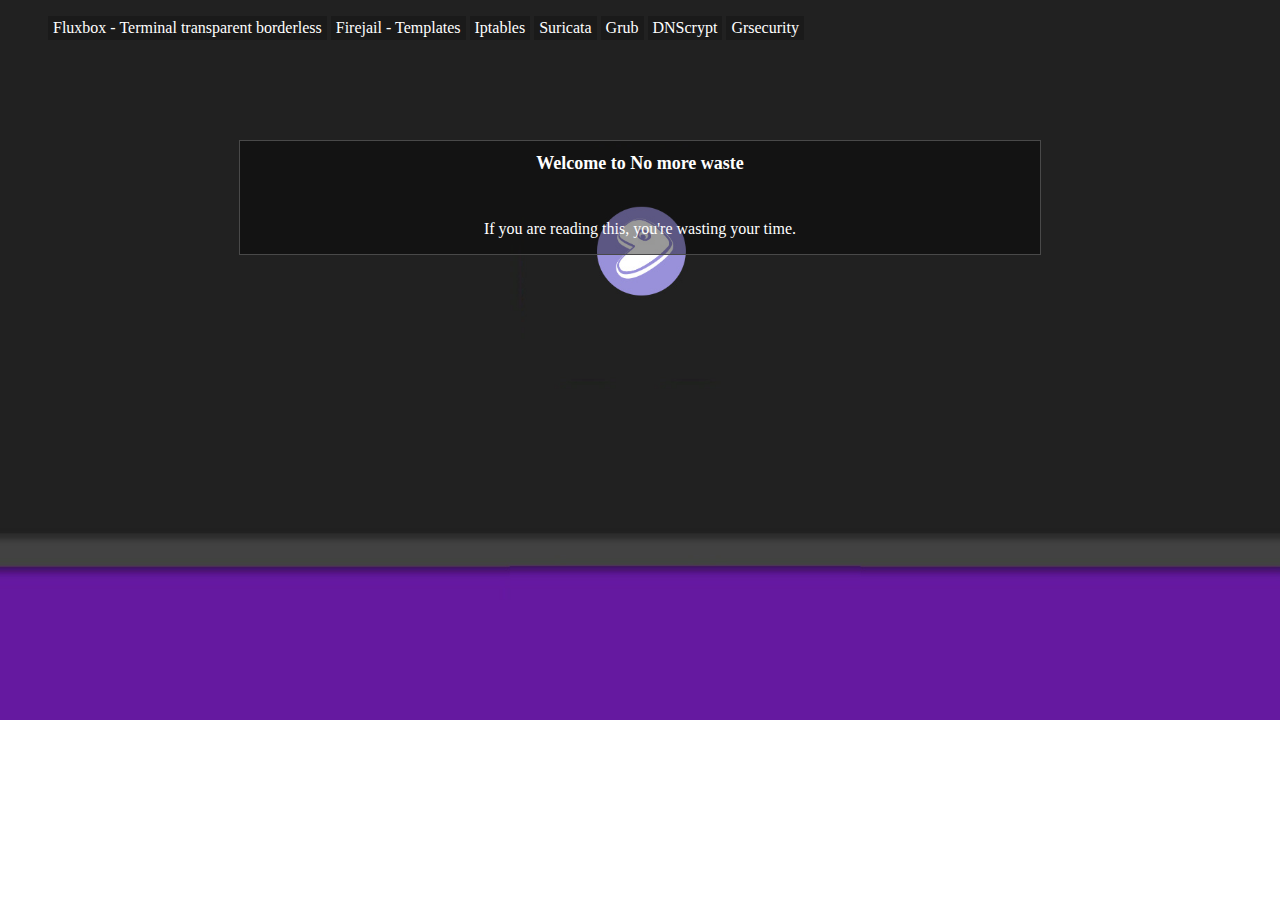
==== index.html @ 0e30688a "Sup" ====
<!DOCTYPE html>
<html lang="en">
<head>
<!-- Stop wasting your time seriously -->
<meta charset="UTF-8">
<title>No more waste</title>
<meta name="description" content="Reminder to stop wasting time">
<meta name="viewport" content="width=device-width, initial-scale=1">
<link href="css/styles.css" rel="stylesheet">
</head>
<body>
<ul>
<li class=termbl>Fluxbox - Terminal transparent borderless</li>
<li class=firej>Firejail - Templates</li>
<li class=iptables>Iptables</li>
<li class=suricata>Suricata</li>
<li class=grub>Grub</li>
<li class=dnscrypt>DNScrypt</li>
<li class=grsecurity>Grsecurity</li>
</ul>
<div id=mblock>
<h1>Welcome to No more waste</h1><br>
<p>If you are reading this, you're wasting your time.</p>
</div>
<script type="text/javascript" src="js/jquery.js"></script>
<script type="text/javascript" src="js/main.js"></script>
</body>
</html>
---- css/styles.css ----
body {
background-image:url('../images/b.jpg');
background-repeat: no-repeat;
background-size:cover;
}
ul {
list-style-type:none;
}
ul li {
cursor:pointer;
display:inline-block;
color:white;
padding:3px 5px 3px 5px;
background-color: rgba(0, 0, 0, 0.2);
}

#mblock {
color:white;
margin:100px auto;
max-width:800px;
border:1px solid #494949;
background-color: rgba(0, 0, 0, 0.4);
}

#mblock > h1 {
font-size:18px;
text-align:center;
}

#mblock > p {
text-align:center;
}
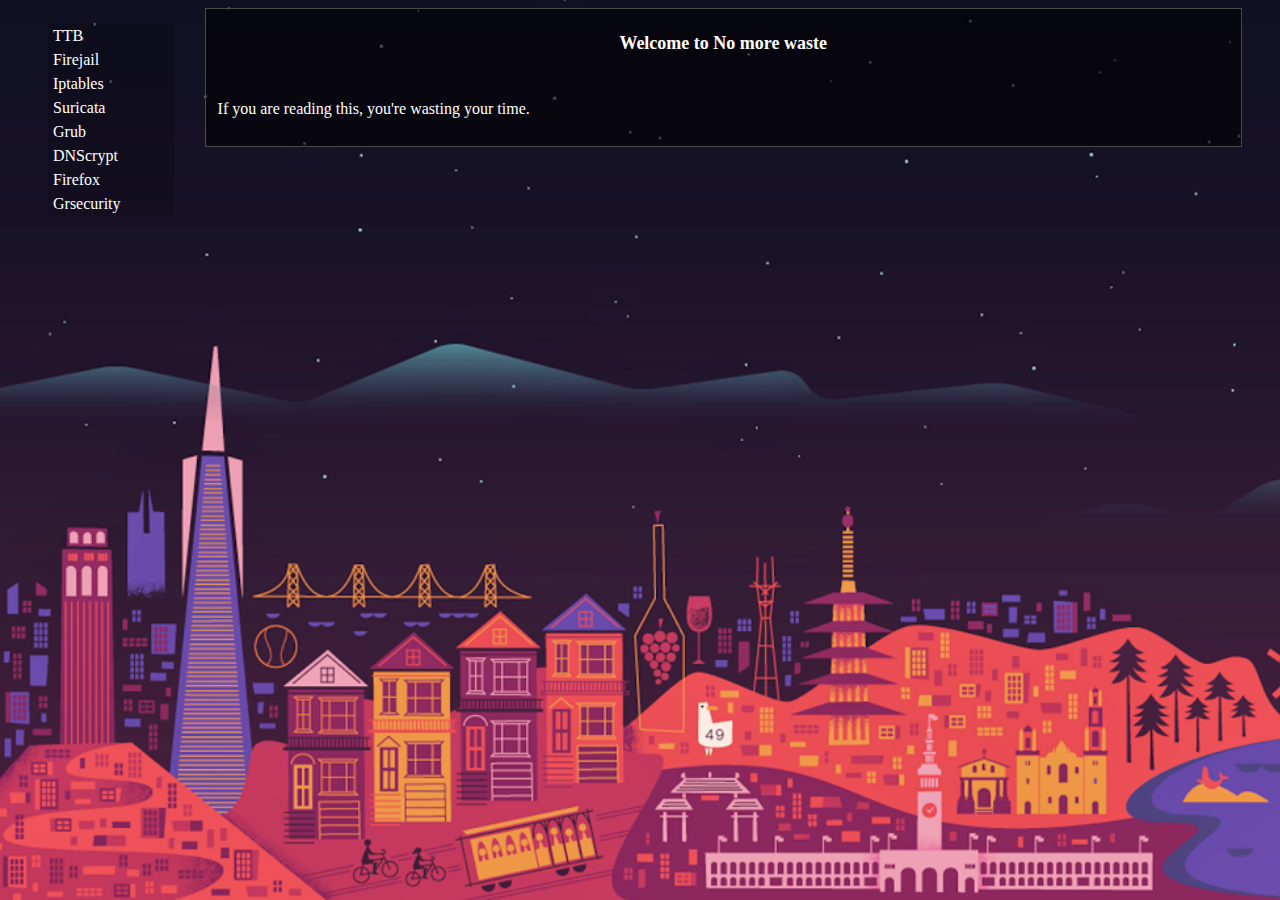
==== commit 37379b22: "Update monster" ====
--- a/index.html
+++ b/index.html
@@ -3,21 +3,22 @@
 <head>
 <!-- Stop wasting your time seriously -->
 <meta charset="UTF-8">
-<title>No more waste</title>
-<meta name="description" content="Reminder to stop wasting time">
+<title>anyon3 - coz anyone can make webpage</title>
+<meta name="description" content="Most, if it's not all visitor(s) will waste their time by reading this.">
 <meta name="viewport" content="width=device-width, initial-scale=1">
 <link href="css/styles.css" rel="stylesheet">
 </head>
 <body>
-<ul>
-<li class=termbl>Fluxbox - Terminal transparent borderless</li>
-<li class=firej>Firejail - Templates</li>
-<li class=iptables>Iptables</li>
-<li class=suricata>Suricata</li>
-<li class=grub>Grub</li>
-<li class=dnscrypt>DNScrypt</li>
-<li class=grsecurity>Grsecurity</li>
-</ul>
+	<ul id=menu>
+	<li class=termbl>TTB</li>
+	<li class=firej>Firejail</li>
+	<li class=iptables>Iptables</li>
+	<li class=suricata>Suricata</li>
+	<li class=grub>Grub</li>
+	<li class=dnscrypt>DNScrypt</li>
+	<li class=firefox>Firefox</li>
+	<li class=grsecurity>Grsecurity</li>
+	</ul>
 <div id=mblock>
 <h1>Welcome to No more waste</h1><br>
 <p>If you are reading this, you're wasting your time.</p>
--- a/css/styles.css
+++ b/css/styles.css
@@ -1,32 +1,85 @@
-body {
+html {
 background-image:url('../images/b.jpg');
 background-repeat: no-repeat;
-background-size:cover;
+ height: 100%;
+background-size: cover;
 }
-ul {
+#menu {
+float:left;
+width:10%;
 list-style-type:none;
 }
 ul li {
+display:block;
 cursor:pointer;
-display:inline-block;
 color:white;
 padding:3px 5px 3px 5px;
 background-color: rgba(0, 0, 0, 0.2);
 }
-
 #mblock {
+overflow:auto;
+margin:0 auto;
+padding:12px;
 color:white;
-margin:100px auto;
-max-width:800px;
+text-align:justify;
+max-height: 70vh;
+max-width:1920px;
+width:80%;
 border:1px solid #494949;
-background-color: rgba(0, 0, 0, 0.4);
+background-color: rgba(0, 0, 0, 0.6);
 }
-
 #mblock > h1 {
 font-size:18px;
 text-align:center;
 }
-
-#mblock > p {
-text-align:center;
+.code {
+text-align:left;
+max-width:290px;
+padding:4px;
+margin:0;
+border:1px solid #525252;
+background-color: rgba(0, 0, 0, 0.6);
+border-radius:3px;
+}
+.code .comment {
+font-size:14px;
+font-style:normal;
+color:#cccccc;
+}
+.code .commmand {
+margin:0;
+margin:0;
+}
+.list {
+border:1px solid #525252;
+background-color: rgba(0, 0, 0, 0.6);
+text-align:left;
+max-width:96%;
+padding:4px;
+margin:0 auto;
+border-radius:3px;
+}
+.list span {
+display:inline-block;
+text-align:justify;
+padding:3px;
+margin-top:5px;
+border-bottom:1px dotted white;
+}
+.list p {
+font-size:15px;
+text-align:justify;
+margin:11px 0 15px 10px;
+}
+#mblock a {
+text-decoration:none;
+color:white;
+padding:4px;
+background-color:#4e9361;
+border-radius:2px;
+transition:background-color 0.6s ease;
+}
+#mblock a:hover {
+transition:background-color 0.6s ease;
+background-color:#3ab55c;
 }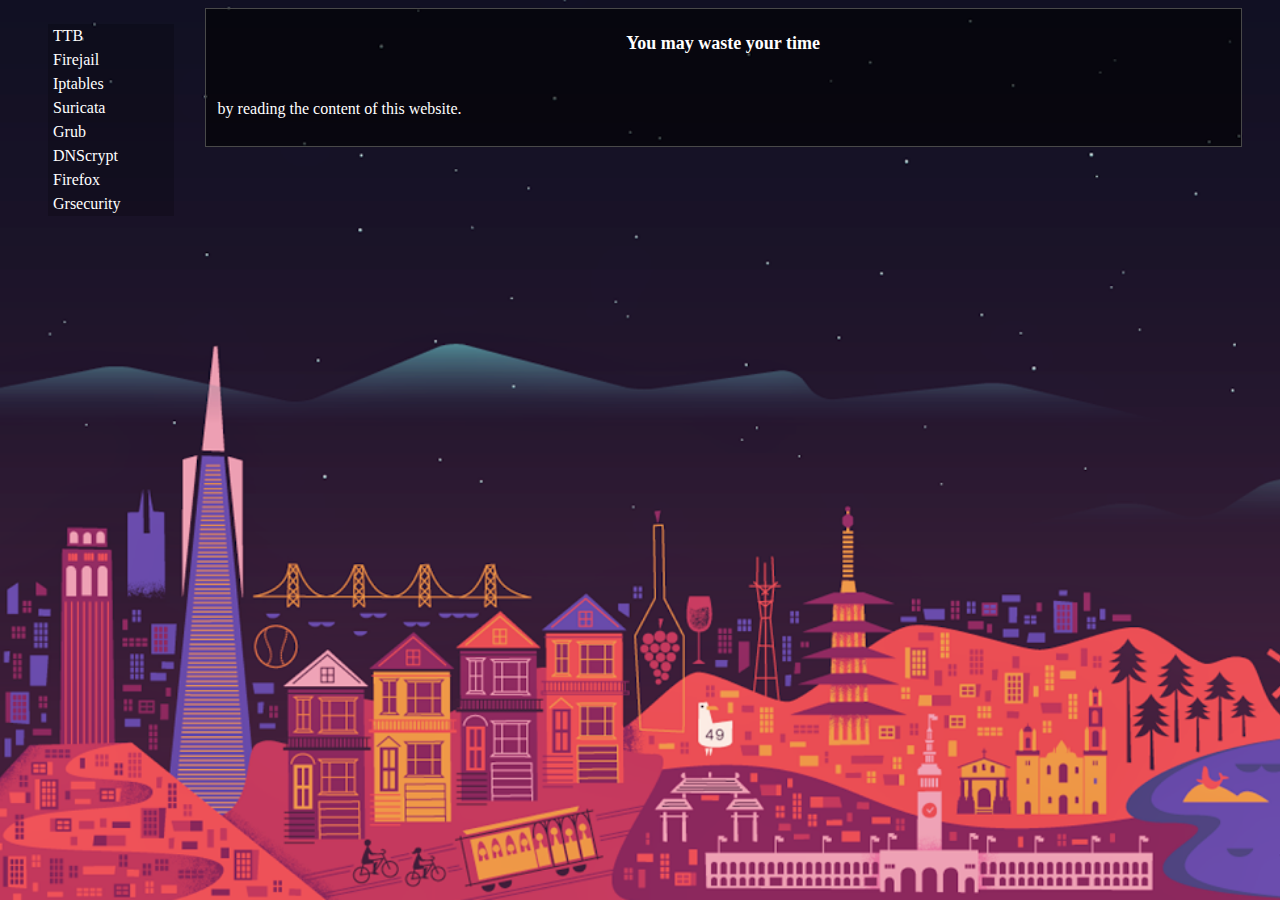
==== commit 70896039: "Update green mouse" ====
--- a/index.html
+++ b/index.html
@@ -11,7 +11,7 @@
 <body>
 	<ul id=menu>
 	<li class=termbl>TTB</li>
-	<li class=firej>Firejail</li>
+	<li><a href="firejail.html" title="Firejail">Firejail</a>
 	<li class=iptables>Iptables</li>
 	<li class=suricata>Suricata</li>
 	<li class=grub>Grub</li>
@@ -20,8 +20,8 @@
 	<li class=grsecurity>Grsecurity</li>
 	</ul>
 <div id=mblock>
-<h1>Welcome to No more waste</h1><br>
-<p>If you are reading this, you're wasting your time.</p>
+<h1>You may waste your time</h1><br>
+<p>by reading the content of this website.</p>
 </div>
 <script type="text/javascript" src="js/jquery.js"></script>
 <script type="text/javascript" src="js/main.js"></script>
--- a/css/styles.css
+++ b/css/styles.css
@@ -9,12 +9,16 @@
 width:10%;
 list-style-type:none;
 }
-ul li {
+#menu li {
 display:block;
 cursor:pointer;
 color:white;
 padding:3px 5px 3px 5px;
 background-color: rgba(0, 0, 0, 0.2);
+}
+#menu li a {
+text-decoration:none;
+color:white;
 }
 #mblock {
 overflow:auto;
@@ -69,7 +73,14 @@
 .list p {
 font-size:15px;
 text-align:justify;
-margin:11px 0 15px 10px;
+margin:5px 0 5px 10px;
+}
+.list .comment {
+display:block;
+font-size:14px;
+font-style:normal;
+color:#cccccc;
+border-bottom:none;
 }
 #mblock a {
 text-decoration:none;
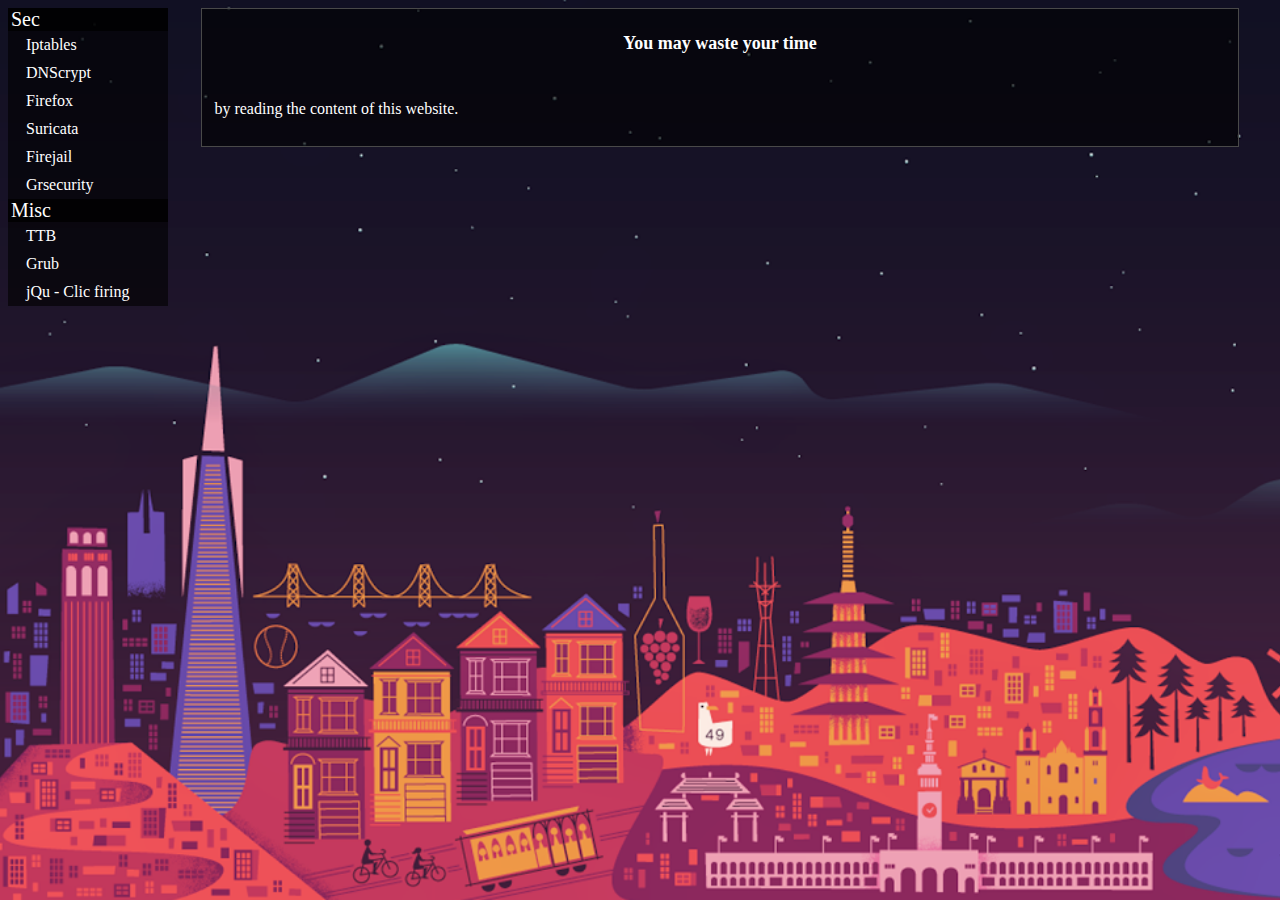
==== commit ba5661a1: "t0m4t0spysuck3r" ====
--- a/index.html
+++ b/index.html
@@ -1,28 +1,33 @@
 <!DOCTYPE html>
 <html lang="en">
 <head>
-<!-- Stop wasting your time seriously -->
-<meta charset="UTF-8">
-<title>anyon3 - coz anyone can make webpage</title>
-<meta name="description" content="Most, if it's not all visitor(s) will waste their time by reading this.">
-<meta name="viewport" content="width=device-width, initial-scale=1">
-<link href="css/styles.css" rel="stylesheet">
+	<title>anyon3, because anyone can make webpage</title>
+	<meta name="description" content="Most, if it's not all visitor(s) will waste their time here">
+	<meta name="viewport" content="width=device-width, initial-scale=1">
+	<link href="css/styles.css" rel="stylesheet">
 </head>
 <body>
-	<ul id=menu>
-	<li class=termbl>TTB</li>
-	<li><a href="firejail.html" title="Firejail">Firejail</a>
-	<li class=iptables>Iptables</li>
-	<li class=suricata>Suricata</li>
-	<li class=grub>Grub</li>
-	<li class=dnscrypt>DNScrypt</li>
-	<li class=firefox>Firefox</li>
-	<li class=grsecurity>Grsecurity</li>
-	</ul>
-<div id=mblock>
-<h1>You may waste your time</h1><br>
-<p>by reading the content of this website.</p>
-</div>
+	<div id=ctnMenu>
+		<ul class=section>
+			<li>Sec</li>
+			<li class="sub iptables">Iptables</li>
+			<li class="sub dnscrypt">DNScrypt</li>
+			<li class="sub firefox" itemprop=name>Firefox</li>
+			<li class="sub suricata" itemprop=name>Suricata</li>
+			<li class=sub itemprop=name><a href="firejail.html" title="Firejail" itemprop="url">Firejail</a>
+			<li class="sub grsecurity" itemprop=name>Grsecurity</li>
+		</ul>
+			<ul class=section>
+			<li>Misc</li>
+			<li class="sub termbl" itemprop=name>TTB</li>
+			<li class="sub grub" itemprop=name>Grub</li>
+			<li class="sub grub" itemprop=name><a href="jquery-clic-firing.html" title="Jquery - Multiples firing click" itemprop="url">jQu - Clic firing</a></li>
+		</ul>
+	</div>
+	<section id=mblock>
+	<h1>You may waste your time</h1><br>
+	<p>by reading the content of this website.</p>
+	</section>
 <script type="text/javascript" src="js/jquery.js"></script>
 <script type="text/javascript" src="js/main.js"></script>
 </body>
--- a/css/styles.css
+++ b/css/styles.css
@@ -4,19 +4,35 @@
  height: 100%;
 background-size: cover;
 }
-#menu {
+#ctnMenu {
 float:left;
-width:10%;
-list-style-type:none;
+width:160px;
+display:block;
+color:white;
+text-align:left;
 }
-#menu li {
-display:block;
+.section {
+margin:0;
+padding:0;
+list-style-type:square;
+text-align:left;
+}
+.section li:first-child {
+margin:0;
+padding:0;
+font-size:20px;
+background-color: rgba(0, 0, 0, 0.9);
+}
+.section li {
+padding:5px 0 5px 15px;
+text-indent:3px;
 cursor:pointer;
-color:white;
-padding:3px 5px 3px 5px;
+background-color: rgba(0, 0, 0, 0.6);
+}
+.section li:hover {
 background-color: rgba(0, 0, 0, 0.2);
 }
-#menu li a {
+.sub a {
 text-decoration:none;
 color:white;
 }
@@ -45,12 +61,21 @@
 background-color: rgba(0, 0, 0, 0.6);
 border-radius:3px;
 }
-.code .comment {
+.codeLong {
+text-align:left;
+max-width:96%;
+padding:4px;
+margin:0;
+border:1px solid #525252;
+background-color: rgba(0, 0, 0, 0.6);
+border-radius:3px;
+}
+.code .comment, .codeLong .comment {
 font-size:14px;
 font-style:normal;
 color:#cccccc;
 }
-.code .commmand {
+.code .commmand, .codeLong .commmand {
 margin:0;
 margin:0;
 }
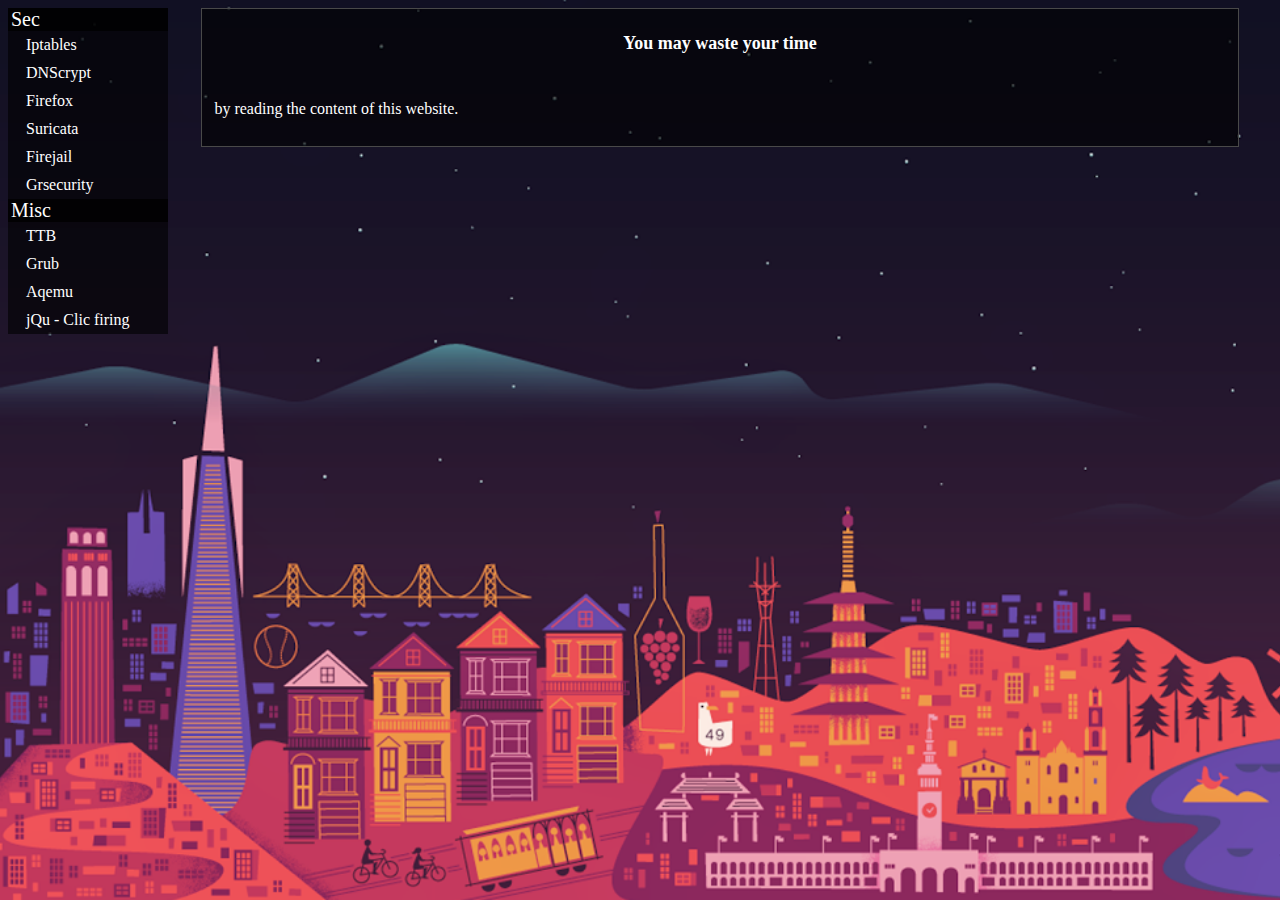
==== commit fff7ed90: "t0m4 wdyw?" ====
--- a/index.html
+++ b/index.html
@@ -21,7 +21,8 @@
 			<li>Misc</li>
 			<li class="sub termbl" itemprop=name>TTB</li>
 			<li class="sub grub" itemprop=name>Grub</li>
-			<li class="sub grub" itemprop=name><a href="jquery-clic-firing.html" title="Jquery - Multiples firing click" itemprop="url">jQu - Clic firing</a></li>
+			<li class=sub itemprop=name><a href="aqemu.html" title="Aqemu" itemprop="url">Aqemu</a></li>
+			<li class=sub itemprop=name><a href="jquery-clic-firing.html" title="Jquery - Multiples firing click" itemprop="url">jQu - Clic firing</a></li>
 		</ul>
 	</div>
 	<section id=mblock>
--- a/css/styles.css
+++ b/css/styles.css
@@ -110,12 +110,12 @@
 #mblock a {
 text-decoration:none;
 color:white;
-padding:4px;
-background-color:#4e9361;
-border-radius:2px;
-transition:background-color 0.6s ease;
+border-bottom:1px dotted white;
 }
-#mblock a:hover {
-transition:background-color 0.6s ease;
-background-color:#3ab55c;
+#mblock img {
+display:block;
+margin:0 auto;
+}
+#mblock .inimg {
+display:inline;
 }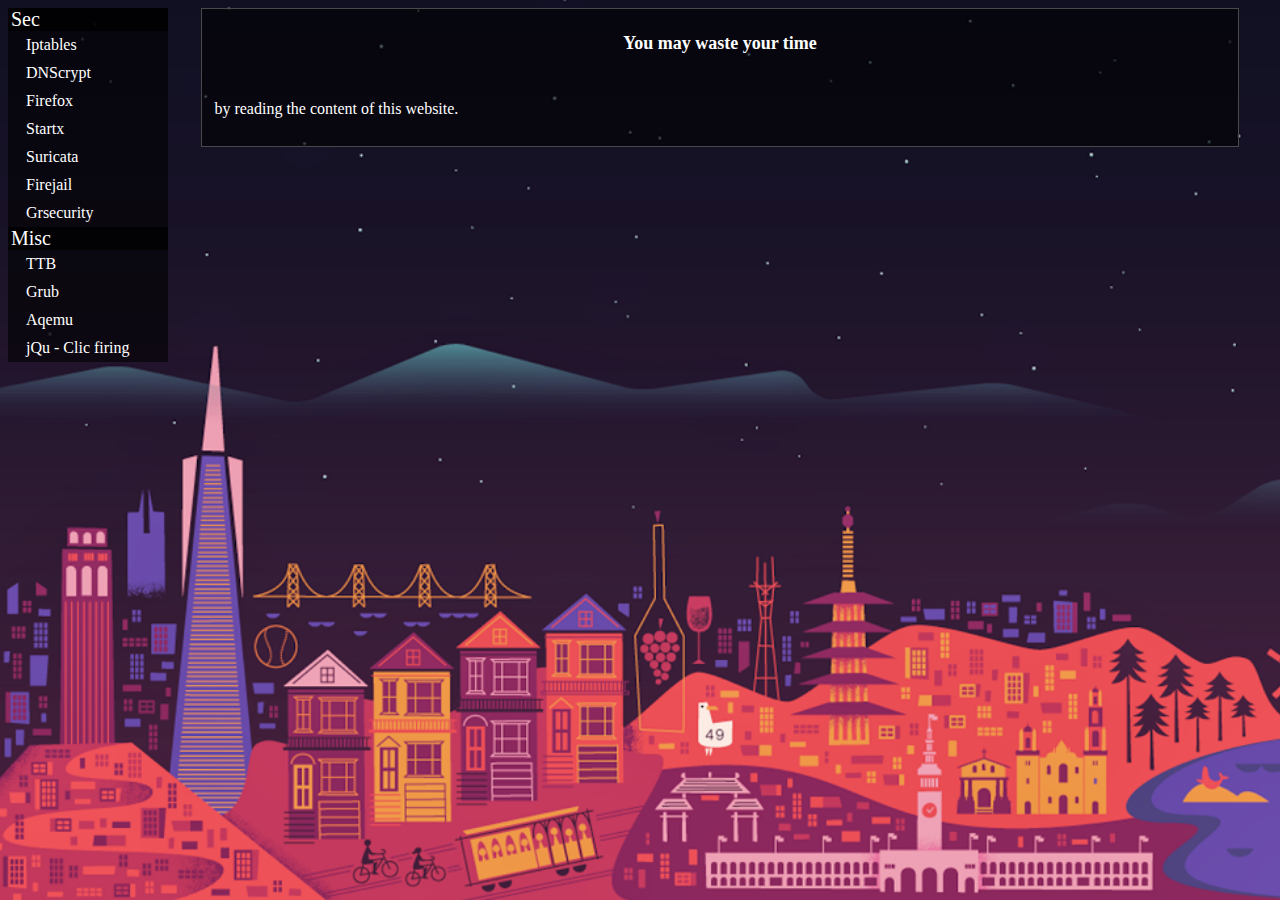
==== commit b674e8f1: "fix english syntax" ====
--- a/index.html
+++ b/index.html
@@ -13,17 +13,19 @@
 			<li class="sub iptables">Iptables</li>
 			<li class="sub dnscrypt">DNScrypt</li>
 			<li class="sub firefox" itemprop=name>Firefox</li>
+			<li class="sub startx" itemprop=name>Startx</li>
 			<li class="sub suricata" itemprop=name>Suricata</li>
 			<li class=sub itemprop=name><a href="firejail.html" title="Firejail" itemprop="url">Firejail</a>
 			<li class="sub grsecurity" itemprop=name>Grsecurity</li>
 		</ul>
-			<ul class=section>
+		<ul class=section>
 			<li>Misc</li>
 			<li class="sub termbl" itemprop=name>TTB</li>
 			<li class="sub grub" itemprop=name>Grub</li>
 			<li class=sub itemprop=name><a href="aqemu.html" title="Aqemu" itemprop="url">Aqemu</a></li>
 			<li class=sub itemprop=name><a href="jquery-clic-firing.html" title="Jquery - Multiples firing click" itemprop="url">jQu - Clic firing</a></li>
 		</ul>
+	</div>
 	</div>
 	<section id=mblock>
 	<h1>You may waste your time</h1><br>
